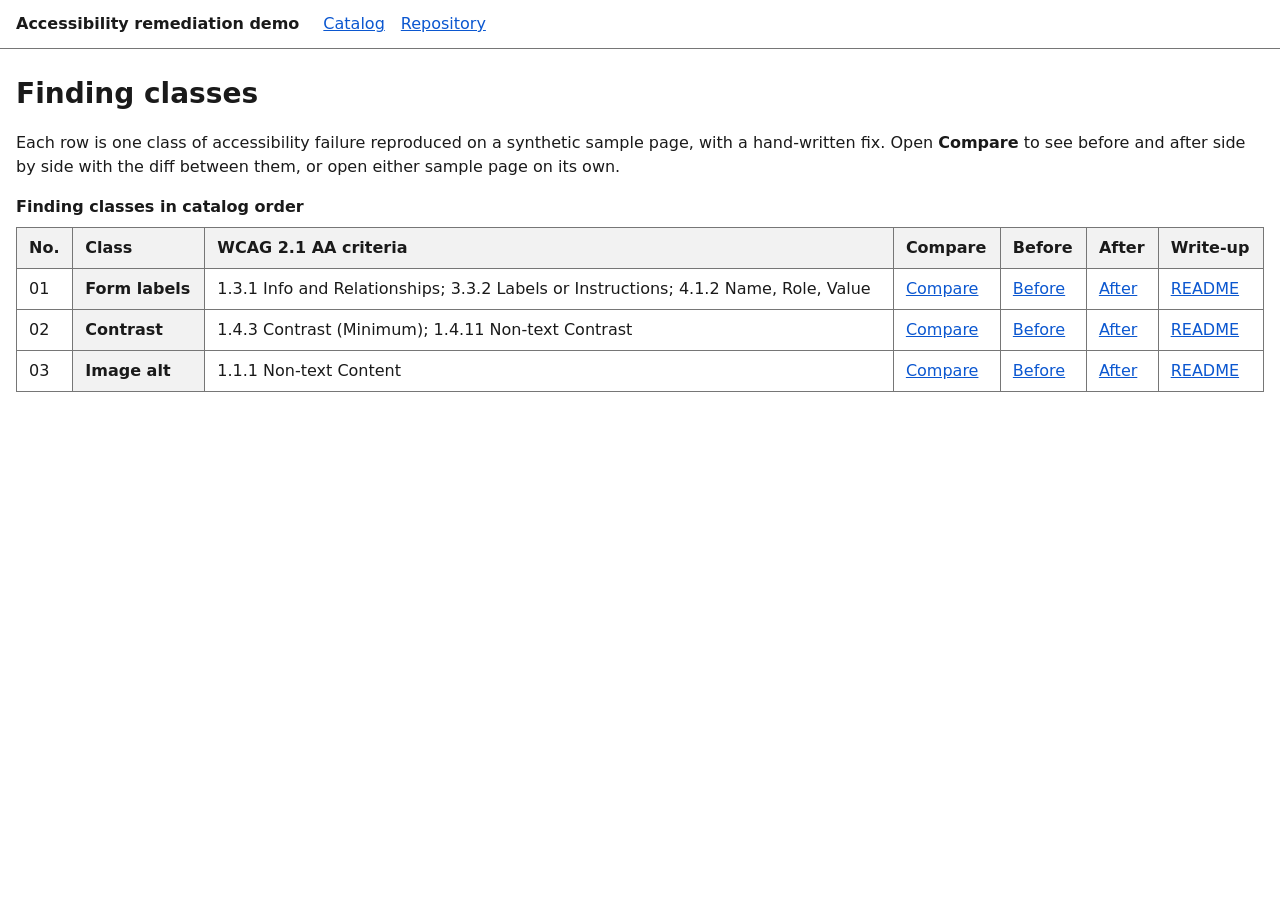
==== index.html @ eba709ce "Add shell, diff plumbing, and scaffolding for classes 01-03 Build the catalog and side-by-side compa" ====
<!DOCTYPE html>
<html lang="en">
<head>
  <meta charset="utf-8">
  <meta name="viewport" content="width=device-width, initial-scale=1">
  <title>Catalog – Accessibility remediation demo</title>
  <link rel="stylesheet" href="shared/shell.css">
  <script src="shared/findings.js"></script>
  <script src="shared/shell.js"></script>
</head>
<body>
  <a class="skip-link" href="#main">Skip to main content</a>

  <header class="site-header">
    <a class="site-name" href="index.html">Accessibility remediation demo</a>
    <nav class="site-nav" aria-label="Site">
      <ul>
        <li><a href="index.html" aria-current="page">Catalog</a></li>
        <li><a href="https://github.com/twoffer/a11y-remediation-demo">Repository</a></li>
      </ul>
    </nav>
  </header>

  <main id="main" tabindex="-1">
    <h1>Finding classes</h1>
    <p>Each row is one class of accessibility failure reproduced on a synthetic sample page, with a hand-written fix. Open <strong>Compare</strong> to see before and after side by side with the diff between them, or open either sample page on its own.</p>

    <div class="table-wrap">
      <table class="catalog">
        <caption>Finding classes in catalog order</caption>
        <thead>
          <tr>
            <th scope="col">No.</th>
            <th scope="col">Class</th>
            <th scope="col">WCAG 2.1 AA criteria</th>
            <th scope="col">Compare</th>
            <th scope="col">Before</th>
            <th scope="col">After</th>
            <th scope="col">Write-up</th>
          </tr>
        </thead>
        <tbody id="catalog-body"></tbody>
      </table>
    </div>

    <noscript>
      <p>This catalog is built from <code>shared/findings.js</code> and needs JavaScript. The sample pages themselves are plain files under <a href="https://github.com/twoffer/a11y-remediation-demo/tree/main/findings">findings/</a>.</p>
    </noscript>
  </main>
</body>
</html>
---- shared/shell.css ----
/*
 * Styles for the demo shell only (index.html and compare.html).
 * Sample pages under findings/ never load this file.
 *
 * Colour pairs and contrast ratios (WCAG 2.1 AA: text 4.5:1, non-text 3:1).
 *
 * Light scheme
 *   text        #1a1a1a on bg      #ffffff  17.40:1
 *   muted       #555555 on bg      #ffffff   7.46:1
 *   link        #0b57d0 on bg      #ffffff   6.39:1
 *   text        #1a1a1a on surface #f2f2f2  15.55:1
 *   link        #0b57d0 on surface #f2f2f2   5.70:1
 *   border      #767676 on bg      #ffffff   4.54:1
 *   text        #1a1a1a on button  #e6e6e6  13.94:1
 *   border      #767676 on button  #e6e6e6   3.64:1
 *   pressed text #ffffff on pressed #1a1a1a  17.40:1
 *   focus ring  #0b57d0 on bg      #ffffff   6.39:1
 *
 * Dark scheme
 *   text        #e6e6e6 on bg      #121212  15.01:1
 *   muted       #b3b3b3 on bg      #121212   8.93:1
 *   link        #8ab4f8 on bg      #121212   8.89:1
 *   text        #e6e6e6 on surface #1e1e1e  13.36:1
 *   link        #8ab4f8 on surface #1e1e1e   7.91:1
 *   border      #8c8c8c on bg      #121212   5.57:1
 *   text        #e6e6e6 on button  #2a2a2a  11.50:1
 *   border      #8c8c8c on button  #2a2a2a   4.27:1
 *   pressed text #121212 on pressed #e6e6e6  15.01:1
 *   focus ring  #8ab4f8 on bg      #121212   8.89:1
 *
 * Forced colours
 *   None of the pairs above survive; the user agent substitutes the user's
 *   system palette. See the forced-colors block by .toggle for what that
 *   costs the pressed state and how it is restated.
 */

:root {
  color-scheme: light dark;
  --bg: #ffffff;
  --text: #1a1a1a;
  --muted: #555555;
  --link: #0b57d0;
  --surface: #f2f2f2;
  --border: #767676;
  --button-bg: #e6e6e6;
  --pressed-bg: #1a1a1a;
  --pressed-text: #ffffff;
  --focus: #0b57d0;
}

@media (prefers-color-scheme: dark) {
  :root {
    --bg: #121212;
    --text: #e6e6e6;
    --muted: #b3b3b3;
    --link: #8ab4f8;
    --surface: #1e1e1e;
    --border: #8c8c8c;
    --button-bg: #2a2a2a;
    --pressed-bg: #e6e6e6;
    --pressed-text: #121212;
    --focus: #8ab4f8;
  }
}

* {
  box-sizing: border-box;
}

html {
  font-family: system-ui, -apple-system, "Segoe UI", Roboto, Ubuntu, Cantarell, "Helvetica Neue", Arial, sans-serif;
  font-size: 100%;
  line-height: 1.5;
}

body {
  margin: 0;
  background: var(--bg);
  color: var(--text);
}

a {
  color: var(--link);
}

a:hover {
  text-decoration-thickness: 2px;
}

:focus-visible {
  outline: 3px solid var(--focus);
  outline-offset: 2px;
}

/* Skip link: visually hidden until focused, then the first thing on screen. */
.skip-link {
  position: absolute;
  left: 0.5rem;
  top: -10rem;
  padding: 0.5rem 1rem;
  background: var(--bg);
  color: var(--link);
  border: 2px solid var(--border);
  z-index: 10;
}

.skip-link:focus {
  top: 0.5rem;
}

/* Header and navigation */
.site-header {
  border-bottom: 1px solid var(--border);
  padding: 0.75rem 1rem;
  display: flex;
  flex-wrap: wrap;
  gap: 0.5rem 1.5rem;
  align-items: baseline;
}

.site-name {
  font-weight: 700;
  color: var(--text);
  text-decoration: none;
}

.site-nav ul {
  list-style: none;
  margin: 0;
  padding: 0;
  display: flex;
  gap: 1rem;
}

/* Main content */
main {
  padding: 1rem;
  max-width: 90rem;
  margin: 0 auto;
}

h1 {
  font-size: 1.75rem;
  margin: 0.5rem 0 1rem;
}

h2 {
  font-size: 1.25rem;
  margin: 1.5rem 0 0.5rem;
}

.muted {
  color: var(--muted);
}

/* Catalog table */
.catalog {
  border-collapse: collapse;
  width: 100%;
}

.catalog caption {
  text-align: left;
  font-weight: 700;
  margin-bottom: 0.5rem;
}

.catalog th,
.catalog td {
  border: 1px solid var(--border);
  padding: 0.5rem 0.75rem;
  text-align: left;
  vertical-align: top;
}

.catalog th {
  background: var(--surface);
}

.table-wrap {
  overflow-x: auto;
}

/* Compare page */
.compare-controls {
  margin: 0 0 1rem;
}

.toggle {
  font: inherit;
  padding: 0.5rem 1rem;
  background: var(--button-bg);
  color: var(--text);
  border: 2px solid var(--border);
  border-radius: 0.25rem;
  cursor: pointer;
}

.toggle[aria-pressed="true"] {
  background: var(--pressed-bg);
  color: var(--pressed-text);
  border-color: var(--pressed-bg);
}

/*
 * Forced colours (Windows High Contrast, Firefox and Chromium).
 *
 * The user agent discards author colours and substitutes the user's system
 * palette, so --pressed-bg and --pressed-text never reach the screen: both
 * toggle states resolve to the same ButtonFace/ButtonText pair and look
 * identical. Author-declared CSS system colour keywords are exempt from that
 * substitution, so the pressed state has to be restated in terms of them.
 * Highlight/HighlightText is the pair the platform itself uses for a selected
 * or pressed control. border-style is not a colour and is never substituted,
 * so the doubled border is a second, non-colour cue. Both states carry the
 * same 3px border width so the toggle does not shift when it is pressed
 * (2px is too narrow for `double` to draw two lines).
 *
 * Highlight is also a plausible substitute for the focus outline, and the
 * pressed fill would swallow it; CanvasText keeps the ring distinct from it.
 */
@media (forced-colors: active) {
  .toggle {
    border-width: 3px;
  }

  .toggle[aria-pressed="true"] {
    background-color: Highlight;
    color: HighlightText;
    border-color: HighlightText;
    border-style: double;
  }

  .toggle:focus-visible {
    outline-color: CanvasText;
  }
}

.panes {
  display: grid;
  grid-template-columns: 1fr 1fr;
  gap: 1rem;
}

/* Serial mode: one column, in DOM order (Before, After). */
.panes.serial {
  grid-template-columns: 1fr;
}

/* Narrow viewports stack the panes regardless of the toggle. */
@media (max-width: 56rem) {
  .panes {
    grid-template-columns: 1fr;
  }
}

.pane h2 {
  margin-top: 0;
}

.pane iframe {
  width: 100%;
  height: 70vh;
  min-height: 20rem;
  border: 1px solid var(--border);
  background: #ffffff; /* sample pages set their own colours; default to a white canvas */
}

.pane p {
  margin: 0.5rem 0 0;
}

/* Diff: the div is the focusable scroll container; the pre inside it is plain text. */
.diff {
  background: var(--surface);
  border: 1px solid var(--border);
  padding: 1rem;
  max-height: 70vh;
  overflow: auto;
}

.diff pre {
  margin: 0;
  font-family: ui-monospace, "Cascadia Mono", Consolas, "Liberation Mono", Menlo, monospace;
  font-size: 0.9rem;
  line-height: 1.4;
}

/* Error / status message */
.notice {
  border: 1px solid var(--border);
  background: var(--surface);
  padding: 1rem;
}

/* Visually hidden, still read by screen readers (link-text suffixes). */
.visually-hidden {
  position: absolute;
  width: 1px;
  height: 1px;
  margin: -1px;
  padding: 0;
  overflow: hidden;
  clip: rect(0 0 0 0);
  clip-path: inset(50%);
  white-space: nowrap;
  border: 0;
}
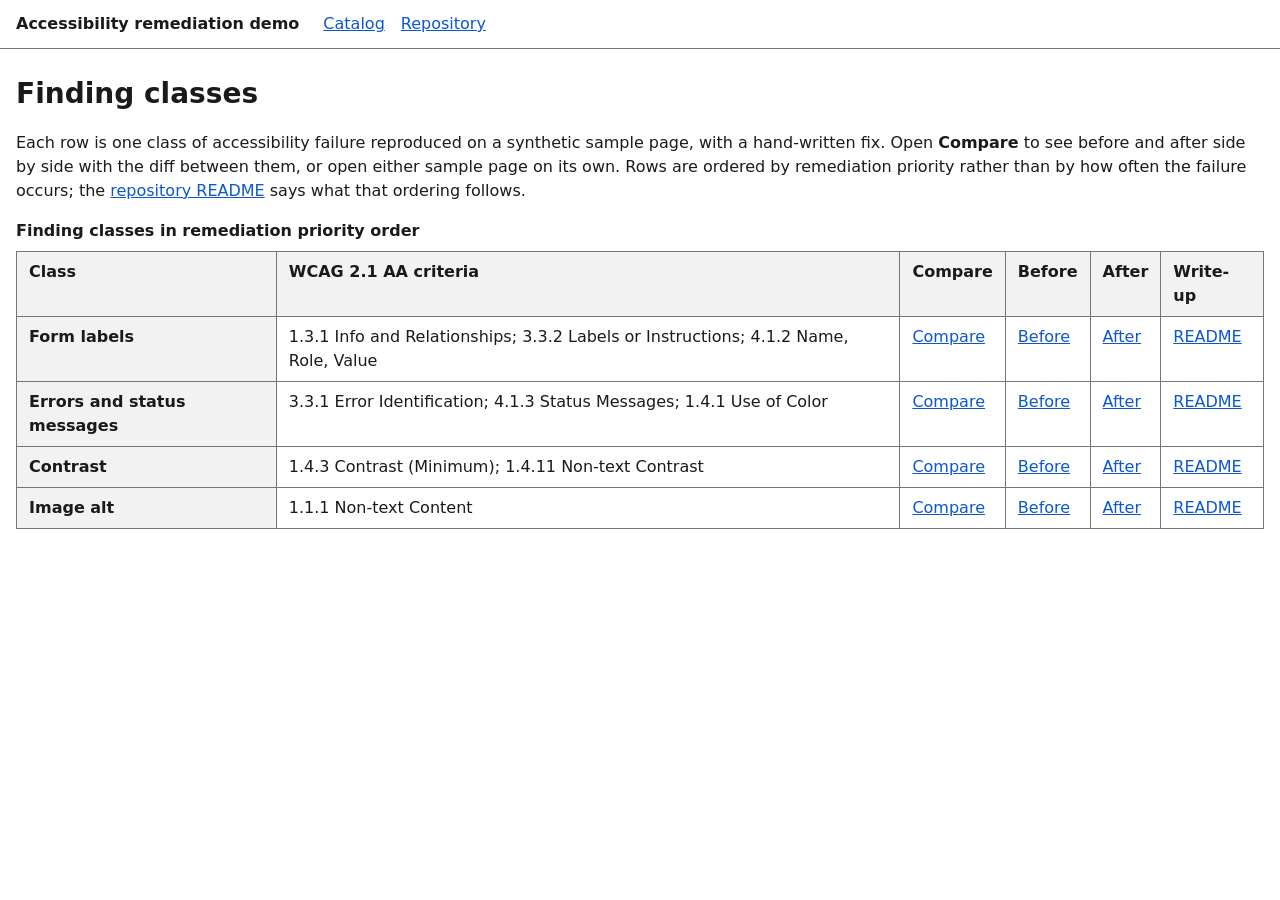
==== commit 77e1b978: "Order the catalog by priority and scaffold errors-status The catalog order is now remediation priori" ====
--- a/index.html
+++ b/index.html
@@ -23,14 +23,13 @@
 
   <main id="main" tabindex="-1">
     <h1>Finding classes</h1>
-    <p>Each row is one class of accessibility failure reproduced on a synthetic sample page, with a hand-written fix. Open <strong>Compare</strong> to see before and after side by side with the diff between them, or open either sample page on its own.</p>
+    <p>Each row is one class of accessibility failure reproduced on a synthetic sample page, with a hand-written fix. Open <strong>Compare</strong> to see before and after side by side with the diff between them, or open either sample page on its own. Rows are ordered by remediation priority rather than by how often the failure occurs; the <a href="https://github.com/twoffer/a11y-remediation-demo#what-this-is">repository README</a> says what that ordering follows.</p>
 
     <div class="table-wrap">
       <table class="catalog">
-        <caption>Finding classes in catalog order</caption>
+        <caption>Finding classes in remediation priority order</caption>
         <thead>
           <tr>
-            <th scope="col">No.</th>
             <th scope="col">Class</th>
             <th scope="col">WCAG 2.1 AA criteria</th>
             <th scope="col">Compare</th>
--- a/shared/shell.css
+++ b/shared/shell.css
@@ -209,18 +209,32 @@
  * palette, so --pressed-bg and --pressed-text never reach the screen: both
  * toggle states resolve to the same ButtonFace/ButtonText pair and look
  * identical. Author-declared CSS system colour keywords are exempt from that
- * substitution, so the pressed state has to be restated in terms of them.
+ * substitution, so both states are restated in terms of them.
  * Highlight/HighlightText is the pair the platform itself uses for a selected
  * or pressed control. border-style is not a colour and is never substituted,
  * so the doubled border is a second, non-colour cue. Both states carry the
  * same 3px border width so the toggle does not shift when it is pressed
  * (2px is too narrow for `double` to draw two lines).
  *
+ * System keywords alone are not enough. A discarded author colour falls back
+ * to the user agent's own button styles, including its :hover colours, which
+ * in Firefox can match the pressed fill: under a resting pointer both states
+ * look pressed. Chromium paints a Canvas-coloured backplate behind text, and
+ * where HighlightText is close to Canvas the pressed label disappears.
+ * forced-color-adjust: none opts the toggle out of both. It is safe here only
+ * because every colour the toggle uses in this block is a system keyword, so
+ * the user's palette still applies; the cost is the user agent's hover
+ * styling on this one control.
+ *
  * Highlight is also a plausible substitute for the focus outline, and the
  * pressed fill would swallow it; CanvasText keeps the ring distinct from it.
  */
 @media (forced-colors: active) {
   .toggle {
+    forced-color-adjust: none;
+    background-color: ButtonFace;
+    color: ButtonText;
+    border-color: ButtonText;
     border-width: 3px;
   }
 
